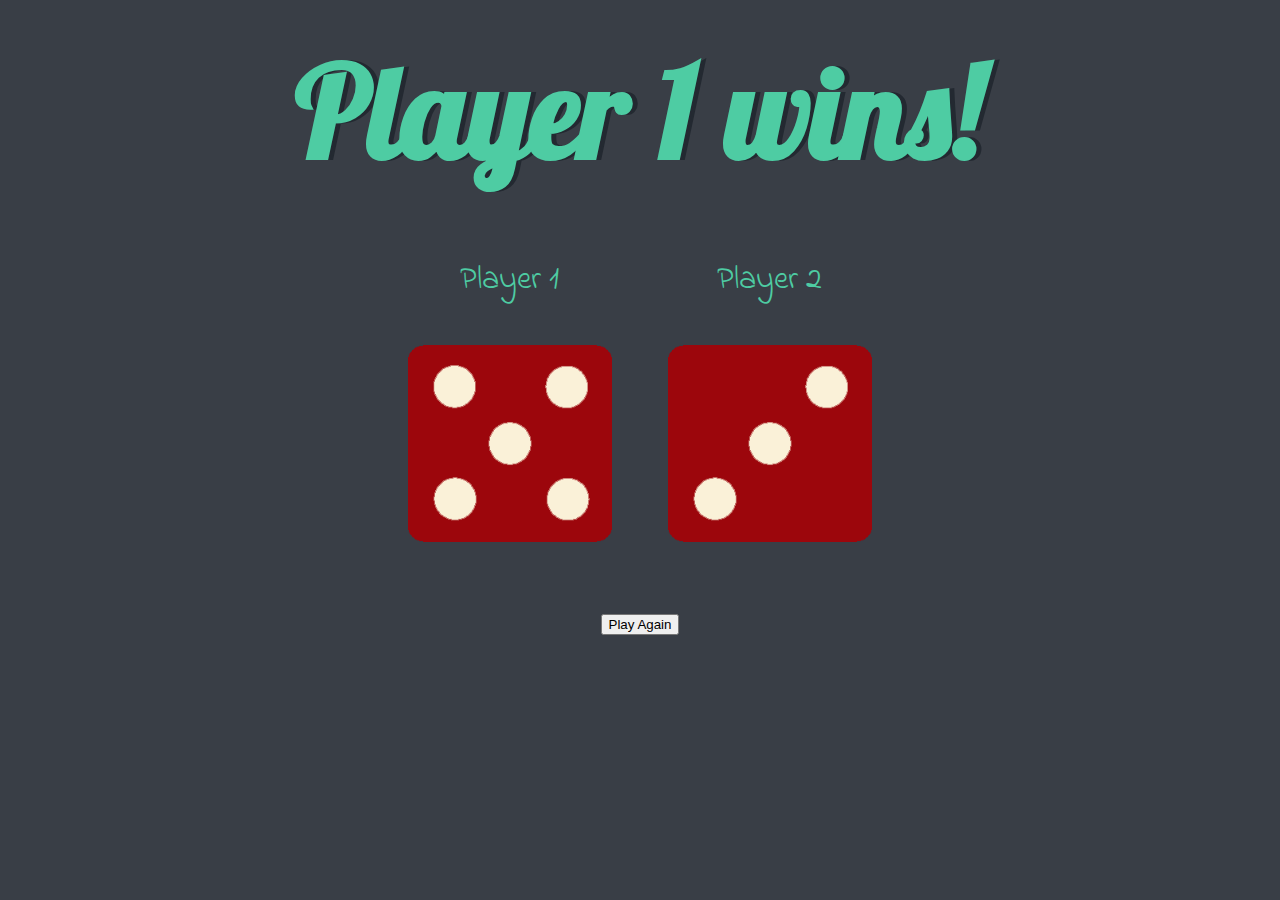
==== Dice game/dicee.html @ b771fa68 "Drum kit and dice game files" ====
<!DOCTYPE html>
<html lang="en" dir="ltr">

<head>
  <meta charset="utf-8">
  <title>Dicee</title>
  <link rel="stylesheet" href="styles.css">
  <link href="https://fonts.googleapis.com/css?family=Indie+Flower|Lobster" rel="stylesheet">

</head>

<body>



  <div class="container">
    <h1>Refresh Me</h1>


    <div class="dice">
      <p>Player 1</p>
      <img class="img1" src="images/dice4.png">
    </div>

    <div class="dice">
      <p>Player 2</p>
      <img class="img2" src="images/dice6.png">
    </div>

  </div>

  <script src="index.js"></script>
</body>

<footer>
  <input class="button" type="button" value="Play Again" onClick="window.location.reload()"></button>

</footer>

</html>
---- Dice game/styles.css ----
.container {
  width: 70%;
  margin: auto;
  text-align: center;
}

.dice {
  text-align: center;
  display: inline-block;
}

body {
  background-color: #393E46;
}

h1 {
  margin: 30px;
  font-family: 'Lobster', cursive;
  text-shadow: 5px 0 #232931;
  font-size: 8rem;
  color: #4ECCA3;
}

p {
  font-size: 2rem;
  color: #4ECCA3;
  font-family: 'Indie Flower', cursive;
  padding: 5px;
}

img {
  width: 80%;
}

footer {
  margin-top: 5%;
  color: #EEEEEE;
  text-align: center;
  font-family: 'Indie Flower', cursive;
}
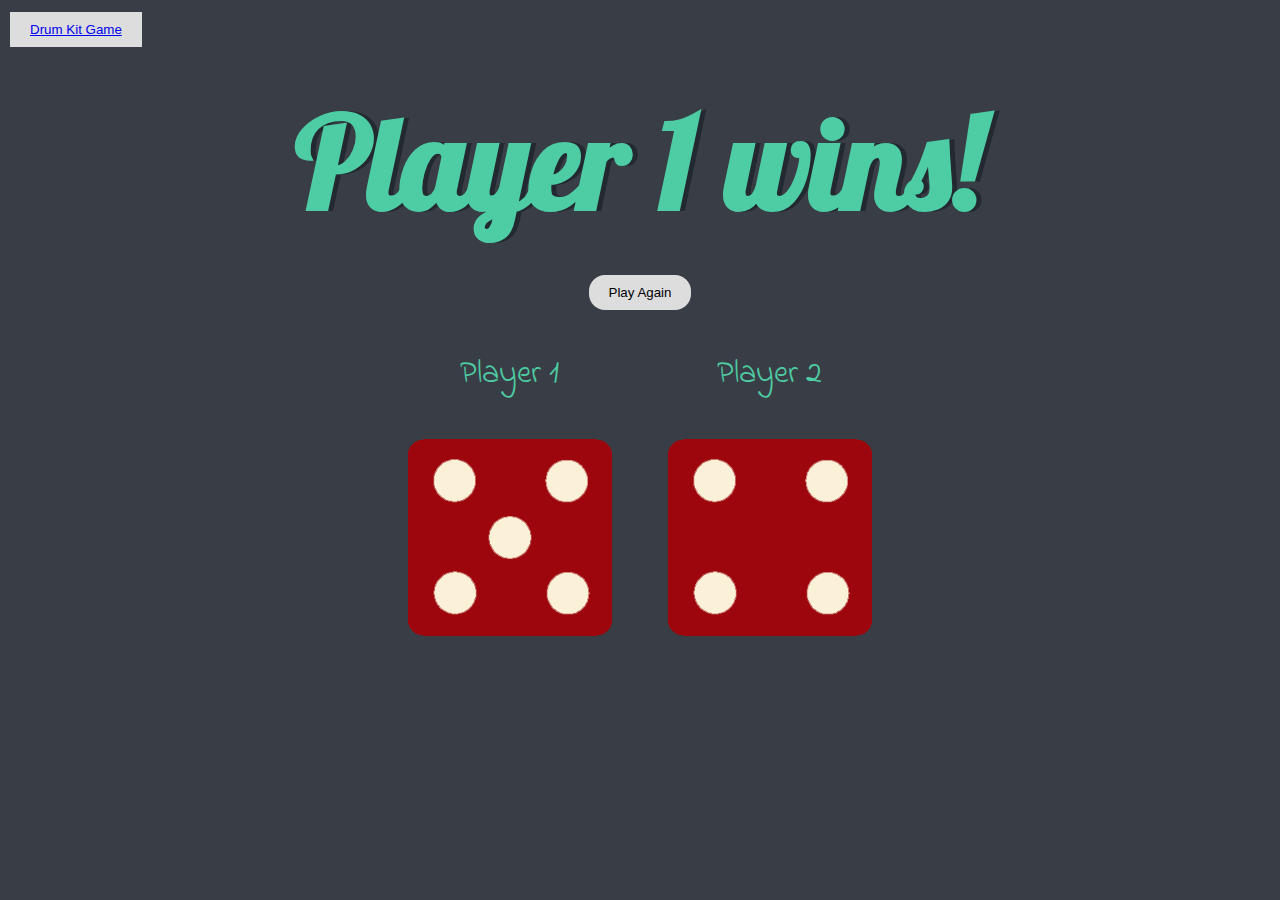
==== commit 67dff2ef: "Site complete, added links to each game and button" ====
--- a/Dice game/dicee.html
+++ b/Dice game/dicee.html
@@ -10,12 +10,11 @@
 </head>
 
 <body>
-
-
-
+  <button class="link-button"><a href="../Drum kit game/index.html">Drum Kit Game</a></button>
   <div class="container">
     <h1>Refresh Me</h1>
-
+    <div class="button-div"><input class="button" type="button" value="Play Again" onClick="window.location.reload()"></button></div>
+    
 
     <div class="dice">
       <p>Player 1</p>
@@ -30,11 +29,10 @@
   </div>
 
   <script src="index.js"></script>
+  
+
 </body>
+  
 
-<footer>
-  <input class="button" type="button" value="Play Again" onClick="window.location.reload()"></button>
-
-</footer>
 
 </html>
--- a/Dice game/styles.css
+++ b/Dice game/styles.css
@@ -38,3 +38,34 @@
   text-align: center;
   font-family: 'Indie Flower', cursive;
 }
+
+.button-div {
+  display: flex;
+  justify-content: center;
+  align-self: center;
+}
+
+.button {
+  background-color: #ddd;
+  border: none;
+  color: black;
+  padding: 10px 20px;
+  text-align: center;
+  text-decoration: none;
+  display: inline-block;
+  margin: 4px 2px;
+  cursor: pointer;
+  border-radius: 16px;
+}
+
+.link-button {
+  background-color: #ddd;
+  border: none;
+  color: black;
+  padding: 10px 20px;
+  text-align: center;
+  text-decoration: none;
+  display: inline-block;
+  margin: 4px 2px;
+  cursor: pointer;
+}